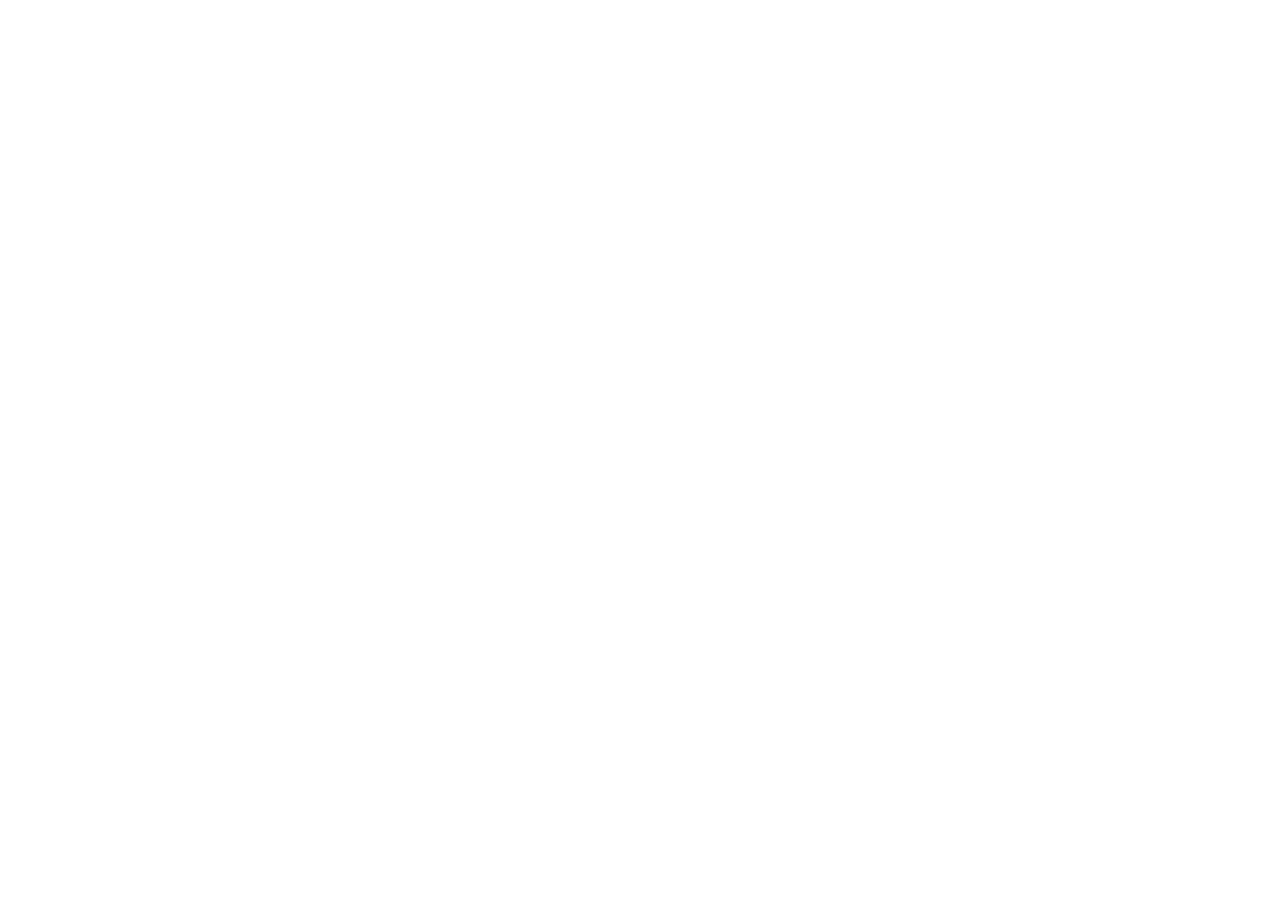
==== pages/home/index.html @ 1b2d7f4e "Initial commit" ====
<!DOCTYPE html>
<html lang="pt-br">
<head>
    <meta charset="UTF-8">
    <meta http-equiv="X-UA-Compatible" content="IE=edge">
    <meta name="viewport" content="width=device-width, initial-scale=1.0">
    <title>Living</title>
</head>
<body>
    <main></main>
</body>
</html>
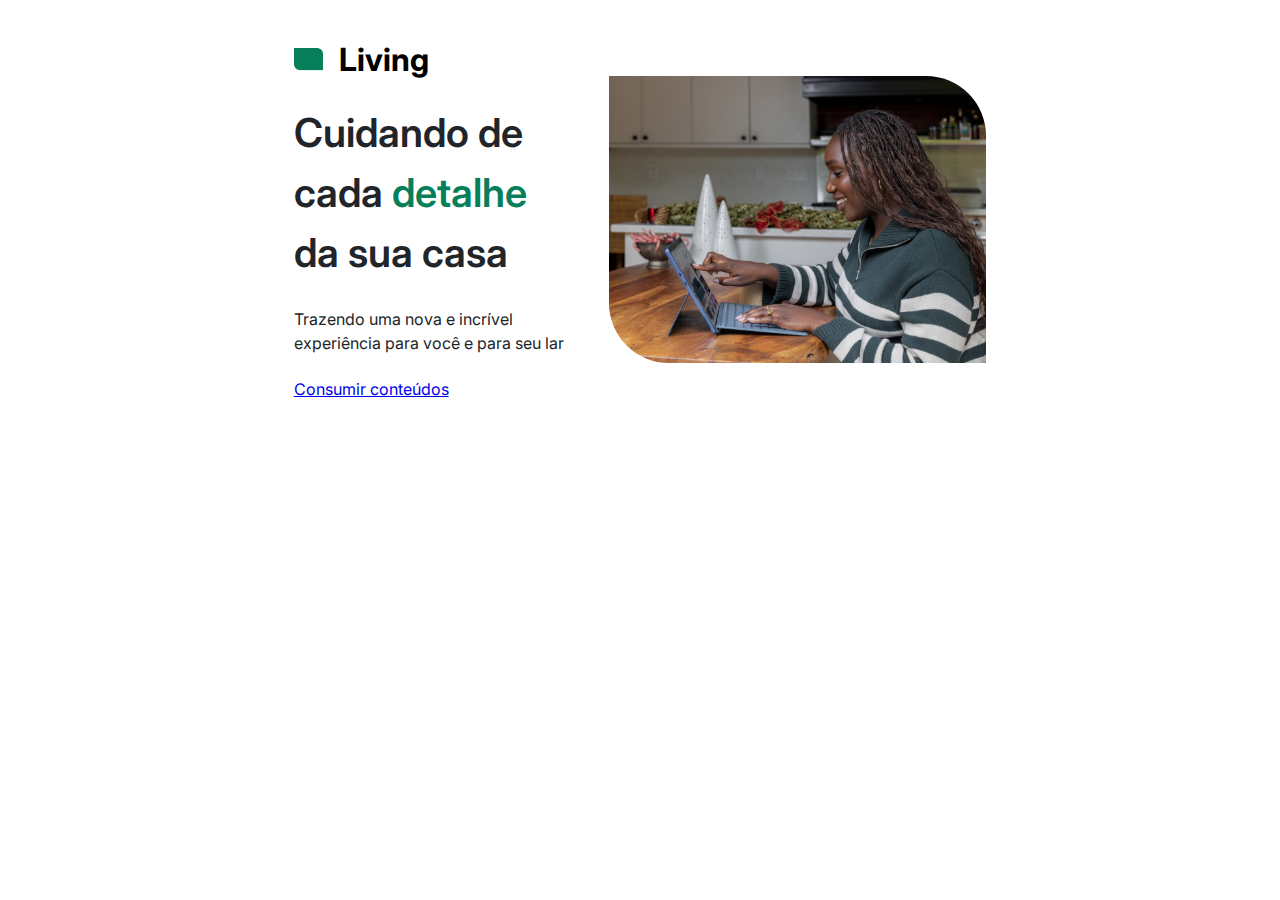
==== commit 59247c71: "feat:Initial folders" ====
--- a/pages/home/index.html
+++ b/pages/home/index.html
@@ -4,9 +4,24 @@
     <meta charset="UTF-8">
     <meta http-equiv="X-UA-Compatible" content="IE=edge">
     <meta name="viewport" content="width=device-width, initial-scale=1.0">
+    <link rel="stylesheet" href="../../styles/globalStyles.css">
+    <link rel="stylesheet" href="../../styles/texts.css">
+    <link rel="stylesheet" href="../home/index.css">
     <title>Living</title>
 </head>
 <body>
+    <header>
+       <div class="div-content-main">
+        <div class="div-logo">
+            <img src="../../assets/logo.png" alt="Logo">
+        <h1 class="title-main">Living</h1> 
+        </div>
+        <h2 class="subtitle-main title1">Cuidando de cada <small>detalhe</small> da sua casa</h2>
+        <p class="description text1">Trazendo uma nova e incrível experiência para você e para seu lar </p>
+        <a href="#" class="link-description">Consumir conteúdos</a>
+       </div>
+        <img class="img-main" src="../../assets/Rectangle2.png" alt="">
+    </header>
     <main></main>
 </body>
 </html>--- a/styles/globalStyles.css
+++ b/styles/globalStyles.css
@@ -0,0 +1,30 @@
+@import url('https://fonts.googleapis.com/css2?family=Inter:wght@300;400;500;600;700;800;900&display=swap');
+* {
+  box-sizing: border-box;
+  margin: 0;
+  padding: 0;
+}
+
+:root {
+  --color-grey-100: #212529;
+  --color-grey-200: #495057;
+  --color-grey-300: #808387;
+  --color-grey-400: #dee2e6;
+  --color-grey-500: #e9ecef;
+  --color-grey-600: #f1f3f5;
+  --color-grey-700: #f8f9fa;
+  --color-brand-100: #087f5b;
+  --color-brand-200: #099268;
+  --font-size-1: 2.5rem;
+  --font-size-2: 1.75rem;
+  --font-size-3: 1.25rem;
+  --font-size-4: 1rem;
+
+  --font-family1: 'Inter', sans-serif;
+}
+body{
+  display: flex;
+  align-items: center;
+  justify-content: center;
+  font-family: var(--font-family1);
+}
--- a/styles/texts.css
+++ b/styles/texts.css
@@ -0,0 +1,18 @@
+small{
+    color: var(--color-brand-100);
+    font-size: var(--font-size-1);
+    font-weight: 600;
+    line-height: 60px;
+}
+.title1{
+    font-size: var(--font-size-1);
+    font-weight: 600;
+    line-height: 60px;
+    color: var(--color-grey-100);
+}
+.text1{
+    font-size: var(--font-size-4);
+    color: var(--color-grey-100);
+    line-height: 24px;
+    font-weight: 400;
+}
--- a/pages/home/index.css
+++ b/pages/home/index.css
@@ -0,0 +1,26 @@
+/* Desenvolva seu estilo aqui */
+header{
+    display: flex;
+    align-items: center;
+    justify-content: center;
+    margin: 0 auto;
+    width: 80%;
+    gap: 2rem;
+    padding: 2.5rem;
+}
+.div-logo{
+    display: flex;
+    gap: 1rem;
+    align-items: center;
+}
+.div-content-main{
+    display: flex;
+    flex-direction: column;
+    gap: 1.5rem;
+    width: 30%;
+    
+}
+.img-main{
+    border-radius: 0px 60px;
+    width: 40%;
+}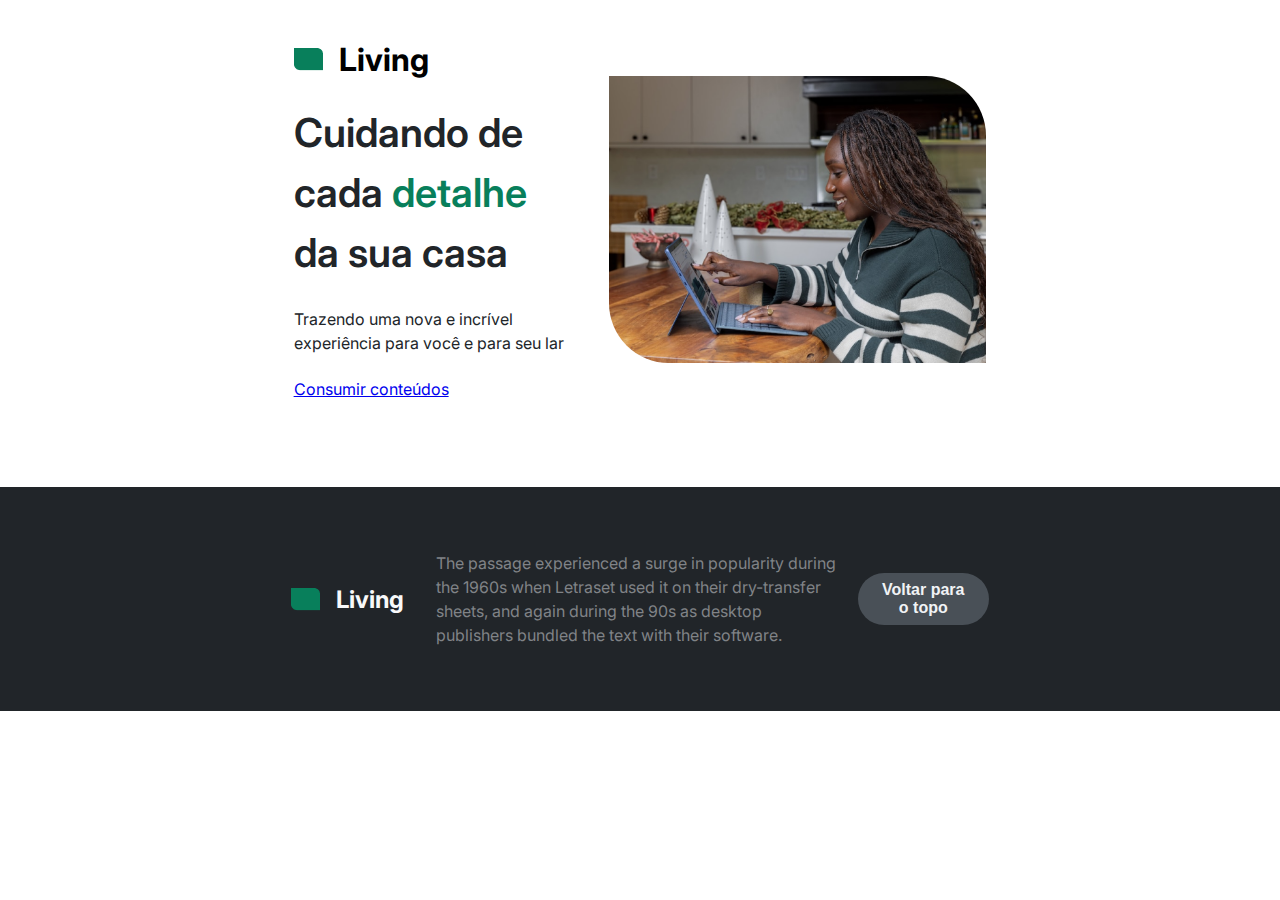
==== commit 356768cc: "feat: footer Home" ====
--- a/pages/home/index.html
+++ b/pages/home/index.html
@@ -6,6 +6,7 @@
     <meta name="viewport" content="width=device-width, initial-scale=1.0">
     <link rel="stylesheet" href="../../styles/globalStyles.css">
     <link rel="stylesheet" href="../../styles/texts.css">
+    <link rel="stylesheet" href="../../styles/buttons.css">
     <link rel="stylesheet" href="../home/index.css">
     <title>Living</title>
 </head>
@@ -22,6 +23,23 @@
        </div>
         <img class="img-main" src="../../assets/Rectangle2.png" alt="">
     </header>
-    <main></main>
+    <main>
+        <ul class="ul-category">
+            
+        </ul>
+        <ul class="ul-news">
+          
+            
+        </ul>
+    </main>
+    <footer>
+       <div class="div-footer">
+        <img src="../../assets/logo.png" alt="">
+        <h2 class="title-main">Living</h2>
+        <p class="text1">The passage experienced a surge in popularity during the 1960s when Letraset used it on their dry-transfer sheets, and again during the 90s as desktop publishers bundled the text with their software.</p>
+        <button class="btn-top">Voltar para o topo</button>
+       </div>
+    </footer>
+    <script type="module" src="./index.js"></script>
 </body>
 </html>--- a/styles/globalStyles.css
+++ b/styles/globalStyles.css
@@ -3,6 +3,7 @@
   box-sizing: border-box;
   margin: 0;
   padding: 0;
+  list-style: none;
 }
 
 :root {
@@ -24,6 +25,7 @@
 }
 body{
   display: flex;
+  flex-direction: column;
   align-items: center;
   justify-content: center;
   font-family: var(--font-family1);
--- a/styles/texts.css
+++ b/styles/texts.css
@@ -16,3 +16,15 @@
     line-height: 24px;
     font-weight: 400;
 }
+.title2{
+    font-size: var(--font-size-3);
+    font-weight: 600;
+    line-height: 30px;
+    color: var(--color-grey-100);
+}
+.text2{
+    font-size: var(--font-size-4);
+    color: var(--color-grey-300);
+    line-height: 24px;
+    font-weight: 400;
+}
--- a/styles/buttons.css
+++ b/styles/buttons.css
@@ -0,0 +1,14 @@
+button{
+    border: none;
+    border-radius: 2rem;
+    padding: 0.5rem 1.5rem;
+    font-weight: 600;
+    font-size: var(--font-size-4);
+    background-color: var(--color-grey-700);
+}
+.btn-top{
+    width: 50%;
+    background-color: var(--color-grey-200);
+    color: var(--color-grey-600);
+    
+}--- a/pages/home/index.css
+++ b/pages/home/index.css
@@ -7,6 +7,10 @@
     width: 80%;
     gap: 2rem;
     padding: 2.5rem;
+}
+main{
+    width: 930px;
+    position: relative;
 }
 .div-logo{
     display: flex;
@@ -23,4 +27,61 @@
 .img-main{
     border-radius: 0px 60px;
     width: 40%;
+}
+.ul-category{
+    display: flex;
+    justify-content: space-between;
+    margin-top: 1rem;
+    overflow: auto;
+}
+.ul-news{
+    display: flex;
+    flex-wrap: wrap;
+    margin-top: 2rem;
+    justify-content: space-between;
+    gap: 2rem;
+}
+.li-news{
+    display: flex;
+    flex-direction: column;
+    width: 48%;
+    gap: 1.5rem;
+    
+}
+.li-news img{
+    width: 100%;
+    height: 250px;
+    object-fit: cover;
+    overflow: hidden;
+}
+.link-new{
+    color: var(--color-brand-100);
+    text-decoration: none;
+    font-weight: 600;
+    cursor: pointer;
+}
+footer{
+    background-color: var(--color-grey-100);
+    display: flex;
+    align-items: center;
+    padding: 2rem;
+    position: sticky;
+    bottom: 0;
+}
+
+.div-footer{
+    width: 60%;
+    margin: 0 auto;
+    display: flex;
+    align-items: center;
+    padding: 1rem;
+    justify-content: space-between;
+}
+.div-footer h2{
+    color: var(--color-grey-700);
+    padding: 1rem;
+}
+.div-footer p{
+    color: var(--color-grey-300);
+    padding: 1rem;
 }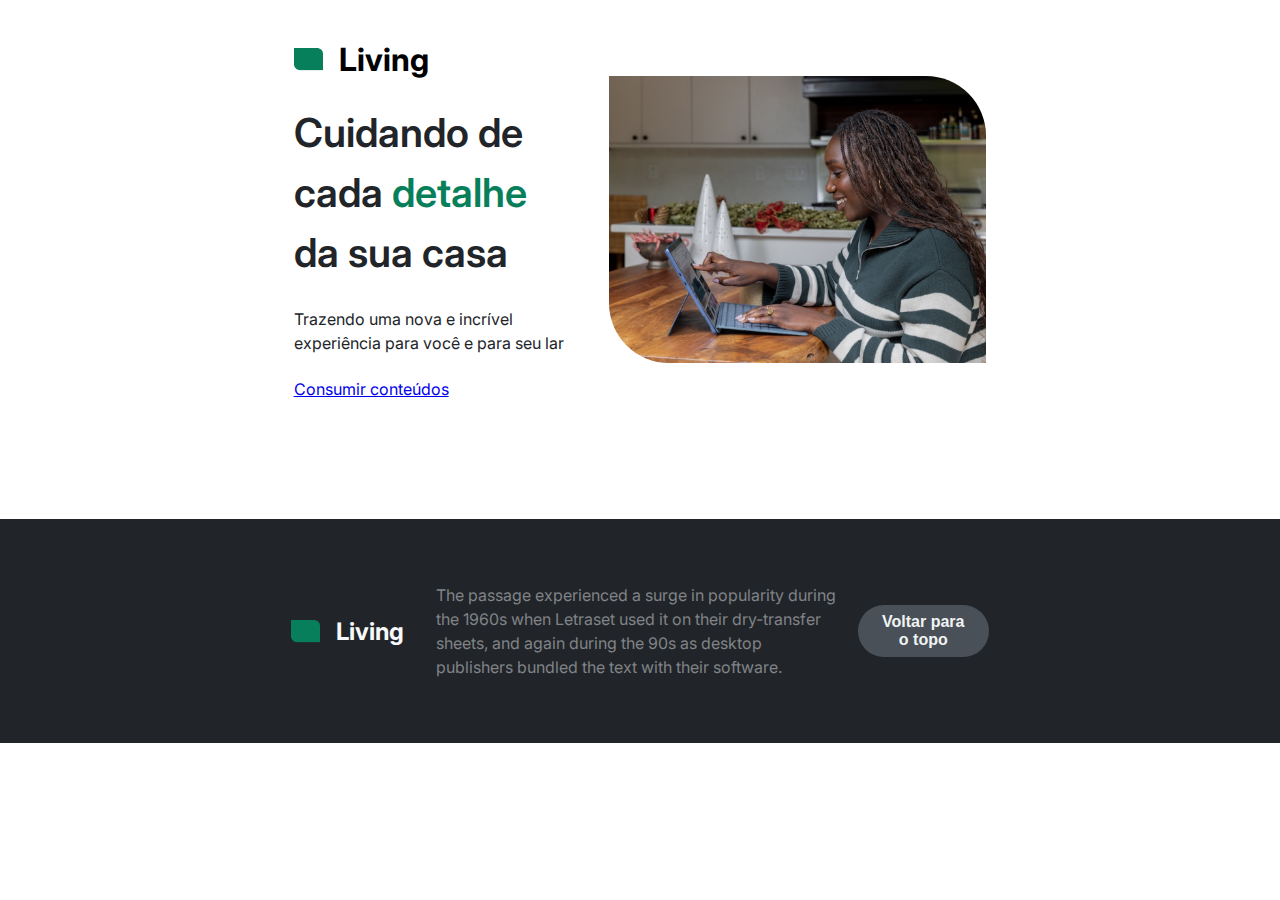
==== commit 2c42a466: "feat:verifyClick" ====
--- a/pages/home/index.html
+++ b/pages/home/index.html
@@ -7,11 +7,12 @@
     <link rel="stylesheet" href="../../styles/globalStyles.css">
     <link rel="stylesheet" href="../../styles/texts.css">
     <link rel="stylesheet" href="../../styles/buttons.css">
+    <link rel="stylesheet" href="../../styles/footer.css">
     <link rel="stylesheet" href="../home/index.css">
     <title>Living</title>
 </head>
 <body>
-    <header>
+    <header id="header">
        <div class="div-content-main">
         <div class="div-logo">
             <img src="../../assets/logo.png" alt="Logo">
@@ -31,13 +32,14 @@
           
             
         </ul>
+        <!-- <div class="div-final"></div> -->
     </main>
     <footer>
        <div class="div-footer">
         <img src="../../assets/logo.png" alt="">
         <h2 class="title-main">Living</h2>
         <p class="text1">The passage experienced a surge in popularity during the 1960s when Letraset used it on their dry-transfer sheets, and again during the 90s as desktop publishers bundled the text with their software.</p>
-        <button class="btn-top">Voltar para o topo</button>
+        <button onclick="window.location.href='#header'" class="btn-top">Voltar para o topo</button>
        </div>
     </footer>
     <script type="module" src="./index.js"></script>
--- a/styles/buttons.css
+++ b/styles/buttons.css
@@ -5,10 +5,35 @@
     font-weight: 600;
     font-size: var(--font-size-4);
     background-color: var(--color-grey-700);
+    cursor: pointer;
+}
+button:hover{
+    color: var(--color-grey-700);
+    background-color: var(--color-brand-100);
+}
+button:focus{
+    color: var(--color-grey-700);
+    background-color: var(--color-brand-200);
+}
+button:active{
+    color: var(--color-grey-700);
+    background-color: var(--color-brand-200);
+}
+button::selection{
+    color: var(--color-grey-700);
+    background-color: var(--color-brand-200);
+}
+.button-click{
+    color: var(--color-grey-700);
+    background-color: var(--color-brand-200);
 }
 .btn-top{
     width: 50%;
     background-color: var(--color-grey-200);
     color: var(--color-grey-600);
     
+}
+.btn-top:hover{
+    color: var(--color-grey-700);
+    background-color: var(--color-grey-300);
 }--- a/styles/footer.css
+++ b/styles/footer.css
@@ -0,0 +1,25 @@
+
+footer{
+    background-color: var(--color-grey-100);
+    display: flex;
+    align-items: center;
+    padding: 2rem;
+    margin-top: 2rem;
+}
+
+.div-footer{
+    width: 60%;
+    margin: 0 auto;
+    display: flex;
+    align-items: center;
+    padding: 1rem;
+    justify-content: space-between;
+}
+.div-footer h2{
+    color: var(--color-grey-700);
+    padding: 1rem;
+}
+.div-footer p{
+    color: var(--color-grey-300);
+    padding: 1rem;
+}--- a/pages/home/index.css
+++ b/pages/home/index.css
@@ -33,7 +33,10 @@
     justify-content: space-between;
     margin-top: 1rem;
     overflow: auto;
+    gap: 1rem;
+    width: 930px;
 }
+
 .ul-news{
     display: flex;
     flex-wrap: wrap;
@@ -59,29 +62,4 @@
     text-decoration: none;
     font-weight: 600;
     cursor: pointer;
-}
-footer{
-    background-color: var(--color-grey-100);
-    display: flex;
-    align-items: center;
-    padding: 2rem;
-    position: sticky;
-    bottom: 0;
-}
-
-.div-footer{
-    width: 60%;
-    margin: 0 auto;
-    display: flex;
-    align-items: center;
-    padding: 1rem;
-    justify-content: space-between;
-}
-.div-footer h2{
-    color: var(--color-grey-700);
-    padding: 1rem;
-}
-.div-footer p{
-    color: var(--color-grey-300);
-    padding: 1rem;
 }